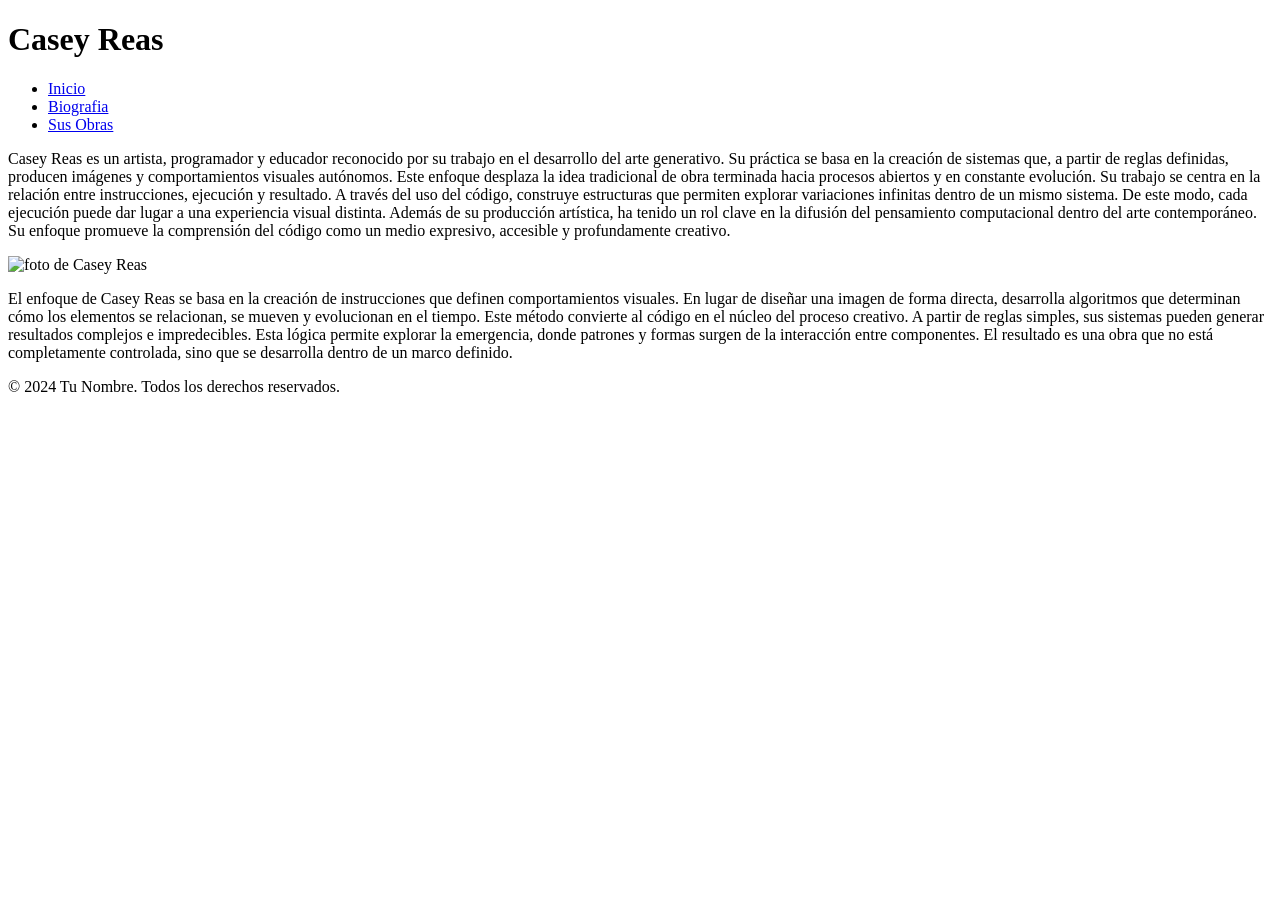
==== index.html @ 12f9adff "estructura de la pagina" ====
<!DOCTYPE html>
<html lang="es">
<head>
    <meta charset="UTF-8">
    <title>pagina principal</title>
    <link rel="stylesheet" href="style.css">
    <link rel="preconnect" href="https://fonts.googleapis.com">
    <link rel="preconnect" href="https://fonts.gstatic.com" crossorigin>
    <link href="https://fonts.googleapis.com/css2?family=Arvo:ital,wght@0,400;0,700;1,400;1,700&display=swap" rel="stylesheet">
</head>
<body>
    <header>
        <h1>Casey Reas</h1>
        <nav>
            <ul>
                <li><a href="index.html">Inicio</a></li>
                <li><a href="biografia.html">Biografia</a></li>
                <li><a href="obras.html">Sus Obras</a></li>
            </ul>
        </nav>
    </header>

    <section>
        <p>Casey Reas es un artista, programador y educador reconocido por su trabajo en el desarrollo del arte generativo. Su práctica se basa en la creación de sistemas que, a partir de reglas definidas, producen imágenes y comportamientos visuales autónomos. Este enfoque desplaza la idea tradicional de obra terminada hacia procesos abiertos y en constante evolución.
            Su trabajo se centra en la relación entre instrucciones, ejecución y resultado. A través del uso del código, construye estructuras que permiten explorar variaciones infinitas dentro de un mismo sistema. De este modo, cada ejecución puede dar lugar a una experiencia visual distinta.
            Además de su producción artística, ha tenido un rol clave en la difusión del pensamiento computacional dentro del arte contemporáneo. Su enfoque promueve la comprensión del código como un medio expresivo, accesible y profundamente creativo.</p>
    </section>

    <img src="imagenes/reas-1.jpg" alt="foto de Casey Reas">

    <section>
        <p>El enfoque de Casey Reas se basa en la creación de instrucciones que definen comportamientos visuales. En lugar de diseñar una imagen de forma directa, desarrolla algoritmos que determinan cómo los elementos se relacionan, se mueven y evolucionan en el tiempo. Este método convierte al código en el núcleo del proceso creativo.
            A partir de reglas simples, sus sistemas pueden generar resultados complejos e impredecibles. Esta lógica permite explorar la emergencia, donde patrones y formas surgen de la interacción entre componentes. El resultado es una obra que no está completamente controlada, sino que se desarrolla dentro de un marco definido.</p>
    </section>

    <footer>
        <p>&copy; 2024 Tu Nombre. Todos los derechos reservados.</p>
    </footer>
</body>
</html>
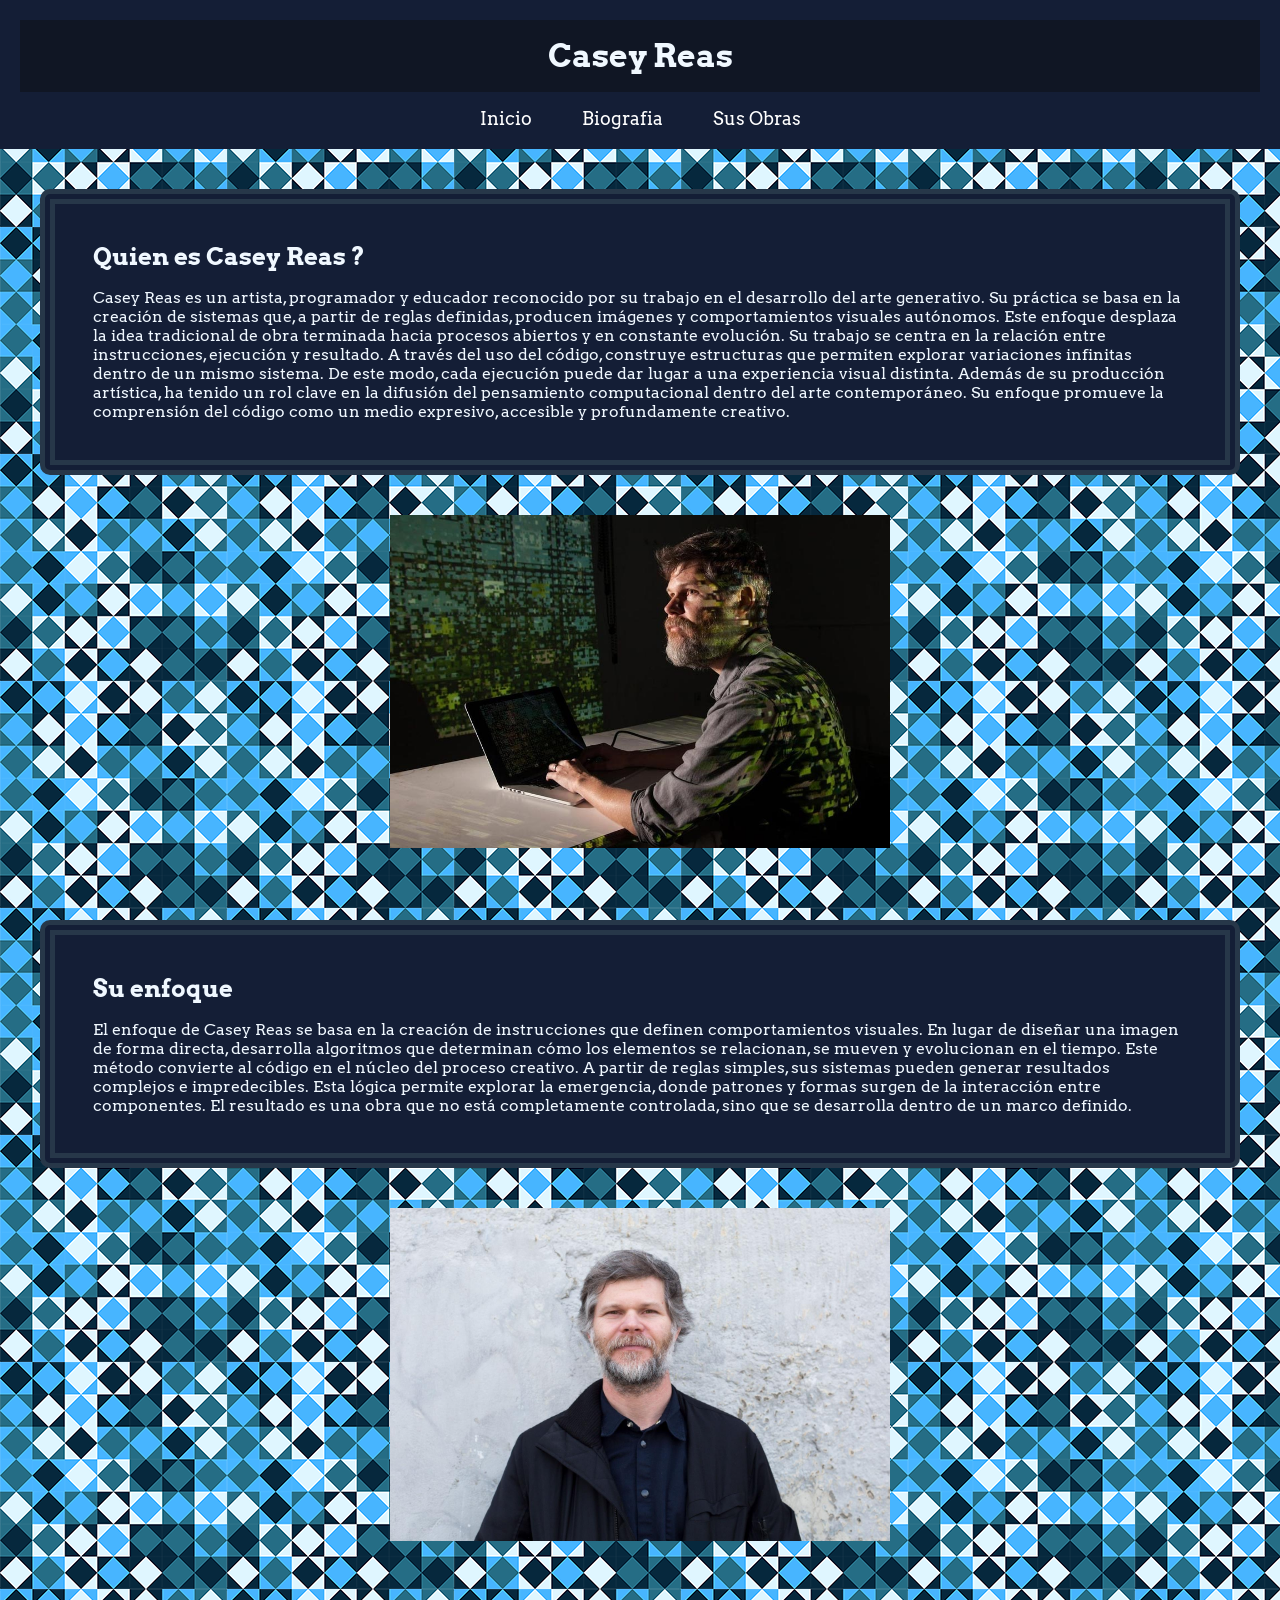
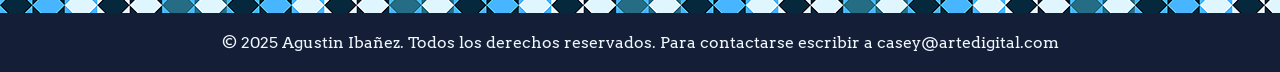
==== commit b0c57737: "Agregue la pagina de Biografia y actualizacion en el CSS" ====
--- a/index.html
+++ b/index.html
@@ -21,6 +21,7 @@
     </header>
 
     <section>
+        <h2>Quien es Casey Reas ?</h2>
         <p>Casey Reas es un artista, programador y educador reconocido por su trabajo en el desarrollo del arte generativo. Su práctica se basa en la creación de sistemas que, a partir de reglas definidas, producen imágenes y comportamientos visuales autónomos. Este enfoque desplaza la idea tradicional de obra terminada hacia procesos abiertos y en constante evolución.
             Su trabajo se centra en la relación entre instrucciones, ejecución y resultado. A través del uso del código, construye estructuras que permiten explorar variaciones infinitas dentro de un mismo sistema. De este modo, cada ejecución puede dar lugar a una experiencia visual distinta.
             Además de su producción artística, ha tenido un rol clave en la difusión del pensamiento computacional dentro del arte contemporáneo. Su enfoque promueve la comprensión del código como un medio expresivo, accesible y profundamente creativo.</p>
@@ -29,12 +30,17 @@
     <img src="imagenes/reas-1.jpg" alt="foto de Casey Reas">
 
     <section>
+        <h2>Su enfoque</h2>
         <p>El enfoque de Casey Reas se basa en la creación de instrucciones que definen comportamientos visuales. En lugar de diseñar una imagen de forma directa, desarrolla algoritmos que determinan cómo los elementos se relacionan, se mueven y evolucionan en el tiempo. Este método convierte al código en el núcleo del proceso creativo.
             A partir de reglas simples, sus sistemas pueden generar resultados complejos e impredecibles. Esta lógica permite explorar la emergencia, donde patrones y formas surgen de la interacción entre componentes. El resultado es una obra que no está completamente controlada, sino que se desarrolla dentro de un marco definido.</p>
     </section>
 
+    <img src="imagenes/reas-5.jpg" alt="foto de Casey Reas">
+
     <footer>
-        <p>&copy; 2024 Tu Nombre. Todos los derechos reservados.</p>
+        <p>&copy; 2025 Agustin Ibañez. Todos los derechos reservados.
+            Para contactarse escribir a casey@artedigital.com
+        </p>
     </footer>
 </body>
 </html>
--- a/style.css
+++ b/style.css
@@ -0,0 +1,207 @@
+.arvo-regular {
+  font-family: "Arvo", serif;
+  font-weight: 400;
+  font-style: normal;
+}
+
+.arvo-bold {
+  font-family: "Arvo", serif;
+  font-weight: 700;
+  font-style: normal;
+}
+
+.arvo-regular-italic {
+  font-family: "Arvo", serif;
+  font-weight: 400;
+  font-style: italic;
+}
+
+.arvo-bold-italic {
+  font-family: "Arvo", serif;
+  font-weight: 700;
+  font-style: italic;
+}
+
+
+* {
+    margin: 0;
+    padding: 0;
+    box-sizing: border-box;
+    font-family: 'arvo', sans-serif;
+}
+
+header{
+    background-color: #141E36;
+    padding: 20px;
+}
+
+nav ul {
+    list-style: none;
+    display: flex;
+    gap: 20px;
+    justify-content: center;
+}
+
+        
+nav ul li a {
+    color: white;
+    text-decoration: none;
+    font-size: 18px;
+    padding: 10px 15px;
+}
+        
+nav ul li a:hover {
+    background-color: #2980b9;
+    border-radius: 5px;
+}
+
+body{
+    background-image: url('imagenes/fondo.png');
+    background-repeat: repeat;
+}
+
+h1{
+    padding: 1rem;
+    text-align: center;
+    color: aliceblue;
+    background-color: #101624;
+    margin-bottom: 1rem;
+}
+
+h2{
+    color: aliceblue;
+    padding-bottom: 1rem;
+}
+
+section{
+    padding: 3%;
+    background-color: #141E36;
+    border: 15px double rgb(39, 55, 73);
+    margin-top: 40px;
+    margin-bottom: 40px;
+    margin-left: 40px;
+    margin-right: 40px;
+    border-radius: 10px;
+}
+
+section p{
+    color: aliceblue;
+}
+
+img{
+    width: 500px;
+    text-align: center;
+    display: block;
+    margin-left: auto;
+    margin-right: auto;
+    padding-bottom: 2rem;
+}
+
+footer{
+    background-color: #141E36;
+    padding: 20px;
+}
+
+footer p{
+    color: aliceblue;
+    text-align: center;
+}
+
+ .contenedor-hover {
+            display: flex;
+            gap: 30px;
+            align-items: flex-start;
+            min-height: 400px;
+        }
+
+        .imagen-container {
+            flex: 1;
+            position: relative;
+        }
+
+        .imagen-container img {
+            width: 100%;
+            max-width: 500px;
+            height: auto;
+            display: block;
+            margin: 0 auto;
+            border: 4px solid #141E36;
+            border-radius: 10px;
+            box-shadow: 0 5px 15px rgba(0,0,0,0.2);
+            transition: all 0.3s ease;
+            cursor: pointer;
+        }
+
+        .imagen-container img:hover {
+            transform: scale(1.02);
+            box-shadow: 0 8px 25px rgba(0,0,0,0.3);
+        }
+
+        .aside-hover {
+            flex: 1;
+            background-color: #f8f9fa;
+            padding: 20px;
+            border-left: 4px solid #141E36;
+            border-radius: 8px;
+            box-shadow: 0 2px 8px rgba(0,0,0,0.1);
+            
+            opacity: 0;
+            visibility: hidden;
+            transition: all 0.4s ease-in-out;
+            transform: translateX(20px);
+        }
+
+        .imagen-container:hover ~ .aside-hover,
+        .imagen-container:has(~ .aside-hover):hover .aside-hover {
+            opacity: 1;
+            visibility: visible;
+            transform: translateX(0);
+        }
+
+        .grupo-hover:hover .aside-hover {
+            opacity: 1;
+            visibility: visible;
+            transform: translateX(0);
+        }
+
+        .grupo-hover {
+            display: flex;
+            gap: 30px;
+            align-items: flex-start;
+        }
+
+        .aside-hover h3 {
+            color: #141E36;
+            margin-bottom: 15px;
+            font-size: 24px;
+        }
+
+        .aside-hover p {
+            color: #555;
+            line-height: 1.6;
+            margin-bottom: 15px;
+        }
+
+        .aside-hover ul {
+            margin-left: 20px;
+            color: #555;
+        }
+
+        .aside-hover li {
+            margin: 8px 0;
+        }
+
+        footer {
+            background-color: #141E36;
+            padding: 20px;
+            margin-top: 40px;
+        }
+
+        footer p {
+            color: aliceblue;
+            text-align: center;
+        }
+
+a{
+    color: aliceblue;
+}
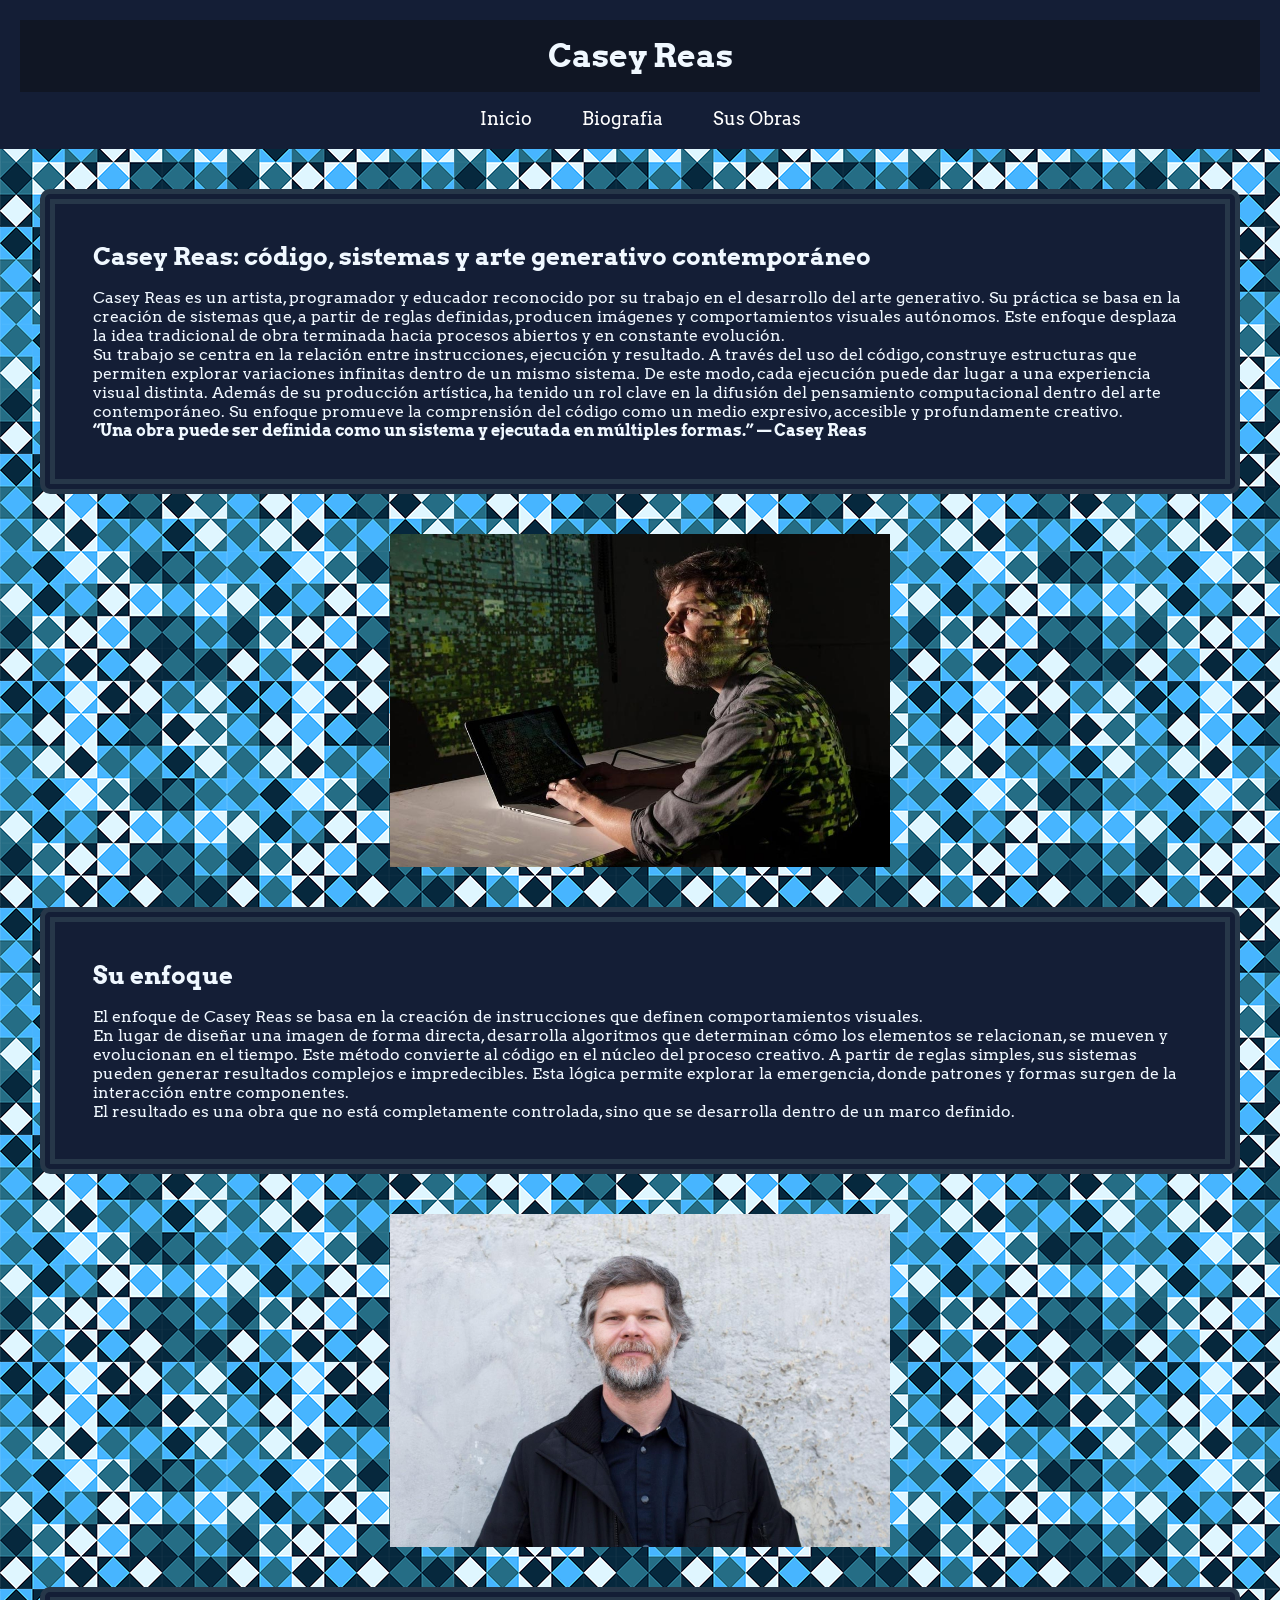
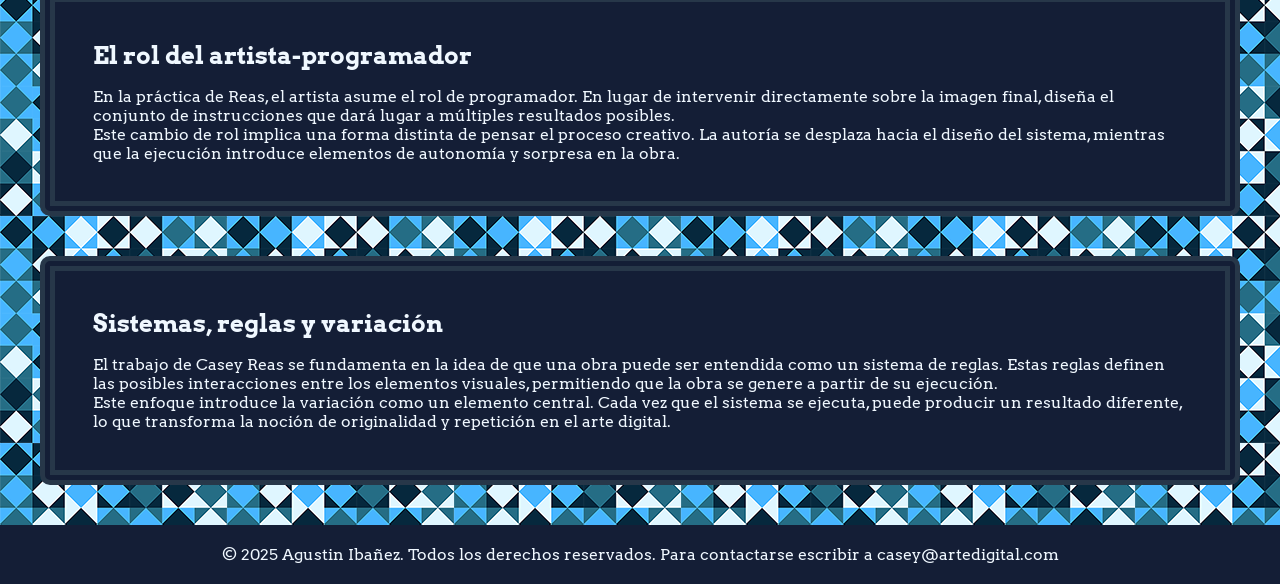
==== commit 1d3bcec4: "Se agrego la pagina de Obras, implementacion de prueba del video y detalles del css" ====
--- a/index.html
+++ b/index.html
@@ -21,21 +21,37 @@
     </header>
 
     <section>
-        <h2>Quien es Casey Reas ?</h2>
-        <p>Casey Reas es un artista, programador y educador reconocido por su trabajo en el desarrollo del arte generativo. Su práctica se basa en la creación de sistemas que, a partir de reglas definidas, producen imágenes y comportamientos visuales autónomos. Este enfoque desplaza la idea tradicional de obra terminada hacia procesos abiertos y en constante evolución.
-            Su trabajo se centra en la relación entre instrucciones, ejecución y resultado. A través del uso del código, construye estructuras que permiten explorar variaciones infinitas dentro de un mismo sistema. De este modo, cada ejecución puede dar lugar a una experiencia visual distinta.
+        <h2>Casey Reas: código, sistemas y arte generativo contemporáneo</h2>
+        <p>Casey Reas es un artista, programador y educador reconocido por su trabajo en el desarrollo del arte generativo. Su práctica se basa en la creación de sistemas que, a partir de reglas definidas, producen imágenes y comportamientos visuales autónomos. Este enfoque desplaza la idea tradicional de obra terminada hacia procesos abiertos y en constante evolución.</p>
+        <p>Su trabajo se centra en la relación entre instrucciones, ejecución y resultado. A través del uso del código, construye estructuras que permiten explorar variaciones infinitas dentro de un mismo sistema. De este modo, cada ejecución puede dar lugar a una experiencia visual distinta.
             Además de su producción artística, ha tenido un rol clave en la difusión del pensamiento computacional dentro del arte contemporáneo. Su enfoque promueve la comprensión del código como un medio expresivo, accesible y profundamente creativo.</p>
+            
+        <p><strong>“Una obra puede ser definida como un sistema y ejecutada en múltiples formas.” — Casey Reas</strong></p>
     </section>
 
     <img src="imagenes/reas-1.jpg" alt="foto de Casey Reas">
 
     <section>
         <h2>Su enfoque</h2>
-        <p>El enfoque de Casey Reas se basa en la creación de instrucciones que definen comportamientos visuales. En lugar de diseñar una imagen de forma directa, desarrolla algoritmos que determinan cómo los elementos se relacionan, se mueven y evolucionan en el tiempo. Este método convierte al código en el núcleo del proceso creativo.
-            A partir de reglas simples, sus sistemas pueden generar resultados complejos e impredecibles. Esta lógica permite explorar la emergencia, donde patrones y formas surgen de la interacción entre componentes. El resultado es una obra que no está completamente controlada, sino que se desarrolla dentro de un marco definido.</p>
+        <p>El enfoque de Casey Reas se basa en la creación de instrucciones que definen comportamientos visuales.</p>
+        <p>En lugar de diseñar una imagen de forma directa, desarrolla algoritmos que determinan cómo los elementos se relacionan, se mueven y evolucionan en el tiempo. Este método convierte al código en el núcleo del proceso creativo.
+            A partir de reglas simples, sus sistemas pueden generar resultados complejos e impredecibles. Esta lógica permite explorar la emergencia, donde patrones y formas surgen de la interacción entre componentes.</p>
+        <p> El resultado es una obra que no está completamente controlada, sino que se desarrolla dentro de un marco definido.</p>
     </section>
 
     <img src="imagenes/reas-5.jpg" alt="foto de Casey Reas">
+
+    <section>
+        <h2>El rol del artista-programador</h2>
+        <p>En la práctica de Reas, el artista asume el rol de programador. En lugar de intervenir directamente sobre la imagen final, diseña el conjunto de instrucciones que dará lugar a múltiples resultados posibles.</p>
+        <p>Este cambio de rol implica una forma distinta de pensar el proceso creativo. La autoría se desplaza hacia el diseño del sistema, mientras que la ejecución introduce elementos de autonomía y sorpresa en la obra.</p>
+    </section>
+
+    <section>
+        <h2>Sistemas, reglas y variación</h2>
+        <p>El trabajo de Casey Reas se fundamenta en la idea de que una obra puede ser entendida como un sistema de reglas. Estas reglas definen las posibles interacciones entre los elementos visuales, permitiendo que la obra se genere a partir de su ejecución.</p>
+        <p>Este enfoque introduce la variación como un elemento central. Cada vez que el sistema se ejecuta, puede producir un resultado diferente, lo que transforma la noción de originalidad y repetición en el arte digital.</p>
+    </section>
 
     <footer>
         <p>&copy; 2025 Agustin Ibañez. Todos los derechos reservados.
--- a/style.css
+++ b/style.css
@@ -94,7 +94,6 @@
     display: block;
     margin-left: auto;
     margin-right: auto;
-    padding-bottom: 2rem;
 }
 
 footer{
@@ -107,101 +106,166 @@
     text-align: center;
 }
 
- .contenedor-hover {
-            display: flex;
-            gap: 30px;
-            align-items: flex-start;
-            min-height: 400px;
-        }
-
-        .imagen-container {
-            flex: 1;
-            position: relative;
-        }
-
-        .imagen-container img {
-            width: 100%;
-            max-width: 500px;
-            height: auto;
-            display: block;
-            margin: 0 auto;
-            border: 4px solid #141E36;
-            border-radius: 10px;
-            box-shadow: 0 5px 15px rgba(0,0,0,0.2);
-            transition: all 0.3s ease;
-            cursor: pointer;
-        }
-
-        .imagen-container img:hover {
-            transform: scale(1.02);
-            box-shadow: 0 8px 25px rgba(0,0,0,0.3);
-        }
-
-        .aside-hover {
-            flex: 1;
-            background-color: #f8f9fa;
-            padding: 20px;
-            border-left: 4px solid #141E36;
-            border-radius: 8px;
-            box-shadow: 0 2px 8px rgba(0,0,0,0.1);
-            
-            opacity: 0;
-            visibility: hidden;
-            transition: all 0.4s ease-in-out;
-            transform: translateX(20px);
-        }
-
-        .imagen-container:hover ~ .aside-hover,
-        .imagen-container:has(~ .aside-hover):hover .aside-hover {
-            opacity: 1;
-            visibility: visible;
-            transform: translateX(0);
-        }
-
-        .grupo-hover:hover .aside-hover {
-            opacity: 1;
-            visibility: visible;
-            transform: translateX(0);
-        }
-
-        .grupo-hover {
-            display: flex;
-            gap: 30px;
-            align-items: flex-start;
-        }
-
-        .aside-hover h3 {
-            color: #141E36;
-            margin-bottom: 15px;
-            font-size: 24px;
-        }
-
-        .aside-hover p {
-            color: #555;
-            line-height: 1.6;
-            margin-bottom: 15px;
-        }
-
-        .aside-hover ul {
-            margin-left: 20px;
-            color: #555;
-        }
-
-        .aside-hover li {
-            margin: 8px 0;
-        }
-
-        footer {
-            background-color: #141E36;
-            padding: 20px;
-            margin-top: 40px;
-        }
-
-        footer p {
-            color: aliceblue;
-            text-align: center;
-        }
+.contenedor-hover {
+    display: flex;
+    gap: 30px;
+    align-items: flex-start;
+    min-height: 400px;
+}
+
+.imagen-container {
+    flex: 1;
+    position: relative;
+}
+
+.imagen-container img {
+    width: 100%;
+    max-width: 500px;
+    height: auto;
+    display: block;
+    margin: 0 auto;
+    border: 4px solid #141E36;
+    border-radius: 10px;
+    box-shadow: 0 5px 15px rgba(0,0,0,0.2);
+    transition: all 0.3s ease;
+    cursor: pointer;
+}
+
+.imagen-container img:hover {
+    transform: scale(1.02);
+    box-shadow: 0 8px 25px rgba(0,0,0,0.3);
+}
+
+.aside-hover {
+    flex: 1;
+    background-color: #f8f9fa;
+    padding: 20px;
+    border-left: 4px solid #141E36;
+    border-radius: 8px;
+    box-shadow: 0 2px 8px rgba(0,0,0,0.1);       
+    opacity: 0;
+    visibility: hidden;
+    transition: all 0.4s ease-in-out;
+    transform: translateX(20px);
+}
+
+.imagen-container:hover ~ .aside-hover,
+.imagen-container:has(~ .aside-hover):hover .aside-hover {
+    opacity: 1;
+    visibility: visible;
+    transform: translateX(0);
+}
+
+.grupo-hover:hover .aside-hover {
+    opacity: 1;
+    visibility: visible;
+    transform: translateX(0);
+}
+
+.grupo-hover {
+    display: flex;
+    gap: 30px;
+    align-items: flex-start;
+}
+
+.aside-hover h3 {
+    color: #141E36;
+    margin-bottom: 15px;
+    font-size: 24px;
+}
+
+.aside-hover p {
+    color: #555;
+    line-height: 1.6;
+    margin-bottom: 15px;
+}
+
+.aside-hover ul {
+    margin-left: 20px;
+    color: #555;
+}
+
+.aside-hover li {
+    margin: 8px 0;
+}
+
+footer {
+    background-color: #141E36;
+    padding: 20px;
+    margin-top: 40px;
+}
+
+footer p {
+    color: aliceblue;
+    text-align: center;
+}
 
 a{
     color: aliceblue;
+}
+
+.obras-container {
+    max-width: 1200px;
+    margin: 0 auto;
+    padding: 20px;
+}
+
+.obra-item {
+    display: flex;
+    gap: 50px;
+    align-items: center;
+    background-color: #141E36;
+    border: 2px solid rgb(39, 55, 73);
+    border-radius: 15px;
+    margin-bottom: 50px;
+    padding: 30px;
+    transition: all 0.3s ease;
+}
+
+.obra-item:hover {
+    transform: translateY(-5px);
+    box-shadow: 0 10px 30px rgba(0,0,0,0.3);
+}
+
+.obra-texto {
+    flex: 1;
+    color: aliceblue;
+}
+
+.obra-texto h2 {
+    color: #ffd700;
+    font-size: 28px;
+    margin-bottom: 15px;
+}
+
+.obra-texto p {
+    line-height: 1.6;
+    margin-bottom: 10px;
+}
+
+.obra-imagenes {
+    flex: 1;
+    text-align: center;
+}
+
+.obra-imagenes img {
+    width: 100%;
+    max-width: 400px;
+    height: auto;
+    box-shadow: 0 5px 15px rgba(0,0,0,0.3);
+    transition: all 0.3s ease;
+}
+
+.obra-imagenes img:hover {
+    transform: scale(1.03);
+    border-color: #ff6b6b;
+}
+
+section ul{
+    list-style: none;
+}
+
+
+section ul li{
+    color: #f8f9fa;
 }
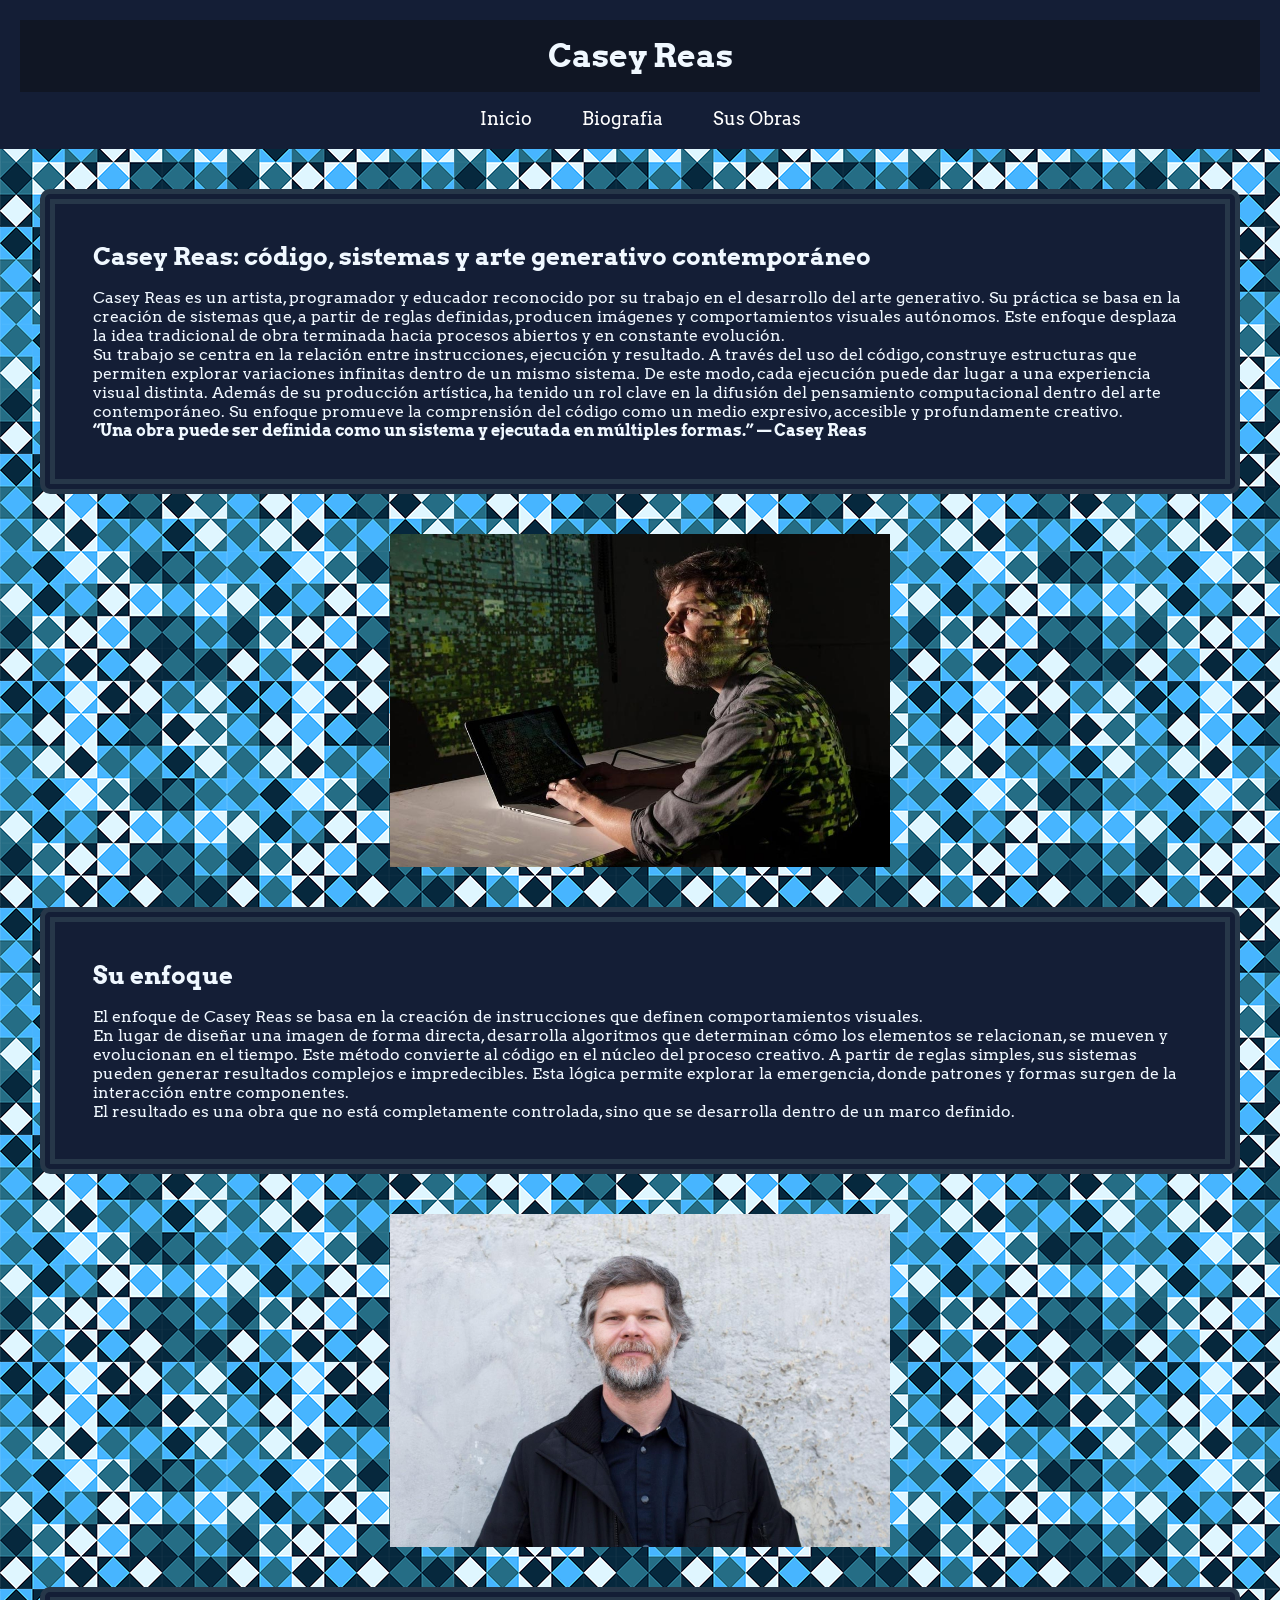
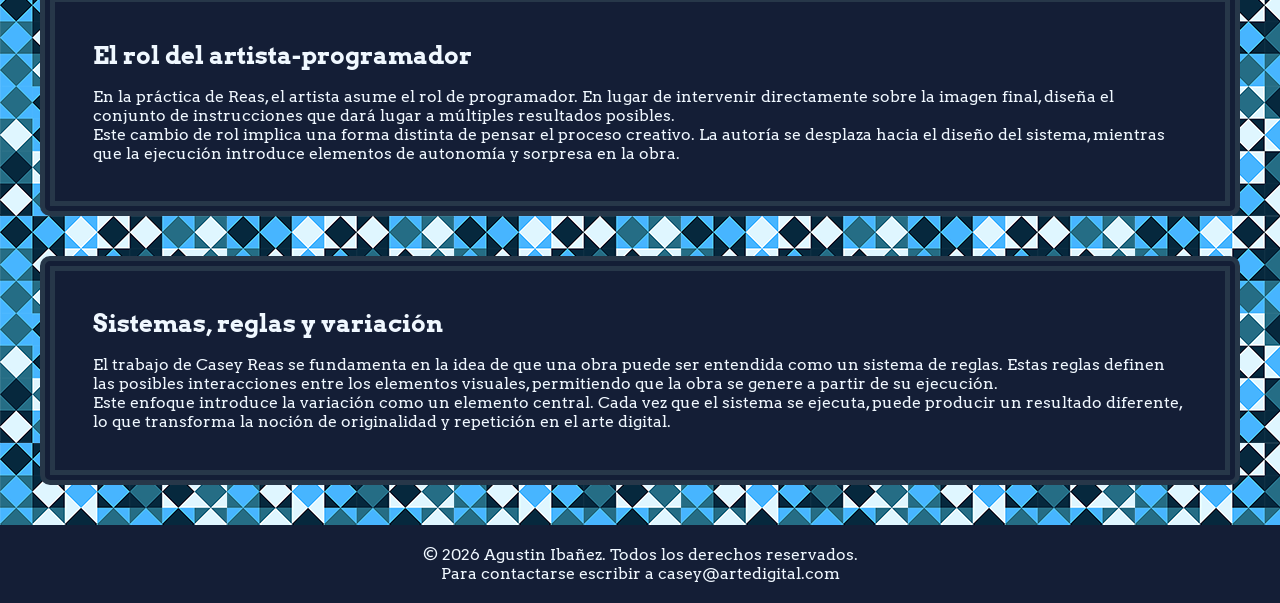
==== commit 72426ea8: "Version Final" ====
--- a/index.html
+++ b/index.html
@@ -54,9 +54,8 @@
     </section>
 
     <footer>
-        <p>&copy; 2025 Agustin Ibañez. Todos los derechos reservados.
-            Para contactarse escribir a casey@artedigital.com
-        </p>
+        <p>&copy; 2026 Agustin Ibañez. Todos los derechos reservados.</p>
+        <p>Para contactarse escribir a <mailto>casey@artedigital.com</mailto></p>
     </footer>
 </body>
 </html>
--- a/style.css
+++ b/style.css
@@ -1,66 +1,65 @@
 .arvo-regular {
-  font-family: "Arvo", serif;
-  font-weight: 400;
-  font-style: normal;
+    font-family: "Arvo", serif;
+    font-weight: 400;
+    font-style: normal;
 }
 
 .arvo-bold {
-  font-family: "Arvo", serif;
-  font-weight: 700;
-  font-style: normal;
+    font-family: "Arvo", serif;
+    font-weight: 700;
+    font-style: normal;
 }
 
 .arvo-regular-italic {
-  font-family: "Arvo", serif;
-  font-weight: 400;
-  font-style: italic;
+    font-family: "Arvo", serif;
+    font-weight: 400;
+    font-style: italic;
 }
 
 .arvo-bold-italic {
-  font-family: "Arvo", serif;
-  font-weight: 700;
-  font-style: italic;
-}
-
+    font-family: "Arvo", serif;
+    font-weight: 700;
+    font-style: italic;
+}
 
 * {
     margin: 0;
     padding: 0;
     box-sizing: border-box;
-    font-family: 'arvo', sans-serif;
-}
-
-header{
-    background-color: #141E36;
-    padding: 20px;
+    font-family: 'Arvo', serif;
+}
+
+header {
+    background-color: #141E36;
+    padding: 1.25rem;
 }
 
 nav ul {
     list-style: none;
     display: flex;
-    gap: 20px;
+    gap: 1.25rem;
     justify-content: center;
-}
-
-        
+    flex-wrap: wrap;
+}
+
 nav ul li a {
     color: white;
     text-decoration: none;
-    font-size: 18px;
-    padding: 10px 15px;
-}
-        
+    font-size: 1.125rem;
+    padding: 0.625rem 0.9375rem;
+}
+
 nav ul li a:hover {
     background-color: #2980b9;
-    border-radius: 5px;
-}
-
-body{
+    border-radius: 0.3125rem;
+}
+
+body {
     background-image: url('imagenes/fondo.png');
     background-repeat: repeat;
 }
 
-h1{
+h1 {
     padding: 1rem;
     text-align: center;
     color: aliceblue;
@@ -68,49 +67,53 @@
     margin-bottom: 1rem;
 }
 
-h2{
+h2 {
     color: aliceblue;
     padding-bottom: 1rem;
 }
 
-section{
+section {
     padding: 3%;
     background-color: #141E36;
-    border: 15px double rgb(39, 55, 73);
-    margin-top: 40px;
-    margin-bottom: 40px;
-    margin-left: 40px;
-    margin-right: 40px;
-    border-radius: 10px;
-}
-
-section p{
-    color: aliceblue;
-}
-
-img{
-    width: 500px;
+    border: 0.9375rem double rgb(39, 55, 73);
+    margin: 2.5rem;
+    border-radius: 0.625rem;
+}
+
+section p {
+    color: aliceblue;
+}
+
+/* IMÁGENES RESPONSIVAS */
+
+img {
+    width: 80%;
+    max-width: 31.25rem;
+    height: auto;
     text-align: center;
     display: block;
     margin-left: auto;
     margin-right: auto;
 }
 
-footer{
-    background-color: #141E36;
-    padding: 20px;
-}
-
-footer p{
-    color: aliceblue;
-    text-align: center;
-}
+footer {
+    background-color: #141E36;
+    padding: 1.25rem;
+}
+
+footer p {
+    color: aliceblue;
+    text-align: center;
+}
+
+/* CONTENEDOR HOVER */
+
 
 .contenedor-hover {
     display: flex;
-    gap: 30px;
+    gap: 1.875rem;
     align-items: flex-start;
-    min-height: 400px;
+    min-height: 25rem;
 }
 
 .imagen-container {
@@ -120,33 +123,33 @@
 
 .imagen-container img {
     width: 100%;
-    max-width: 500px;
+    max-width: 31.25rem;
     height: auto;
     display: block;
     margin: 0 auto;
-    border: 4px solid #141E36;
-    border-radius: 10px;
-    box-shadow: 0 5px 15px rgba(0,0,0,0.2);
+    border: 0.25rem solid #141E36;
+    border-radius: 0.625rem;
+    box-shadow: 0 0.3125rem 0.9375rem rgba(0,0,0,0.2);
     transition: all 0.3s ease;
     cursor: pointer;
 }
 
 .imagen-container img:hover {
     transform: scale(1.02);
-    box-shadow: 0 8px 25px rgba(0,0,0,0.3);
+    box-shadow: 0 0.5rem 1.5625rem rgba(0,0,0,0.3);
 }
 
 .aside-hover {
     flex: 1;
     background-color: #f8f9fa;
-    padding: 20px;
-    border-left: 4px solid #141E36;
-    border-radius: 8px;
-    box-shadow: 0 2px 8px rgba(0,0,0,0.1);       
+    padding: 1.25rem;
+    border-left: 0.25rem solid #141E36;
+    border-radius: 0.5rem;
+    box-shadow: 0 0.125rem 0.5rem rgba(0,0,0,0.1);
     opacity: 0;
     visibility: hidden;
     transition: all 0.4s ease-in-out;
-    transform: translateX(20px);
+    transform: translateX(1.25rem);
 }
 
 .imagen-container:hover ~ .aside-hover,
@@ -164,35 +167,35 @@
 
 .grupo-hover {
     display: flex;
-    gap: 30px;
+    gap: 1.875rem; 
     align-items: flex-start;
 }
 
 .aside-hover h3 {
     color: #141E36;
-    margin-bottom: 15px;
-    font-size: 24px;
+    margin-bottom: 0.9375rem;
+    font-size: 1.5rem;
 }
 
 .aside-hover p {
     color: #555;
     line-height: 1.6;
-    margin-bottom: 15px;
+    margin-bottom: 0.9375rem;
 }
 
 .aside-hover ul {
-    margin-left: 20px;
+    margin-left: 1.25rem;
     color: #555;
 }
 
 .aside-hover li {
-    margin: 8px 0;
+    margin: 0.5rem 0;
 }
 
 footer {
     background-color: #141E36;
-    padding: 20px;
-    margin-top: 40px;
+    padding: 1.25rem;
+    margin-top: 2.5rem;
 }
 
 footer p {
@@ -200,31 +203,34 @@
     text-align: center;
 }
 
-a{
-    color: aliceblue;
-}
+a {
+    color: aliceblue;
+}
+
+
+/* OBRAS CONTAINER */
 
 .obras-container {
-    max-width: 1200px;
+    max-width: 75rem;
     margin: 0 auto;
-    padding: 20px;
+    padding: 1.25rem;
 }
 
 .obra-item {
     display: flex;
-    gap: 50px;
+    gap: 3.125rem;
     align-items: center;
     background-color: #141E36;
-    border: 2px solid rgb(39, 55, 73);
-    border-radius: 15px;
-    margin-bottom: 50px;
-    padding: 30px;
+    border: 0.125rem solid rgb(39, 55, 73);
+    border-radius: 0.9375rem;
+    margin-bottom: 3.125rem;
+    padding: 1.875rem; 
     transition: all 0.3s ease;
 }
 
 .obra-item:hover {
-    transform: translateY(-5px);
-    box-shadow: 0 10px 30px rgba(0,0,0,0.3);
+    transform: translateY(-0.3125rem);
+    box-shadow: 0 0.625rem 1.875rem rgba(0,0,0,0.3);
 }
 
 .obra-texto {
@@ -234,13 +240,14 @@
 
 .obra-texto h2 {
     color: #ffd700;
-    font-size: 28px;
-    margin-bottom: 15px;
+    font-size: 1.75rem;
+    margin-bottom: 0.9375rem;
 }
 
 .obra-texto p {
+    color: aliceblue;
     line-height: 1.6;
-    margin-bottom: 10px;
+    margin-bottom: 0.625rem;
 }
 
 .obra-imagenes {
@@ -250,9 +257,11 @@
 
 .obra-imagenes img {
     width: 100%;
-    max-width: 400px;
+    max-width: 25rem;
     height: auto;
-    box-shadow: 0 5px 15px rgba(0,0,0,0.3);
+    border: 0.25rem solid #ffd700;
+    border-radius: 0.625rem;
+    box-shadow: 0 0.3125rem 0.9375rem rgba(0,0,0,0.3);
     transition: all 0.3s ease;
 }
 
@@ -261,11 +270,10 @@
     border-color: #ff6b6b;
 }
 
-section ul{
+section ul {
     list-style: none;
 }
 
-
-section ul li{
+section ul li {
     color: #f8f9fa;
 }
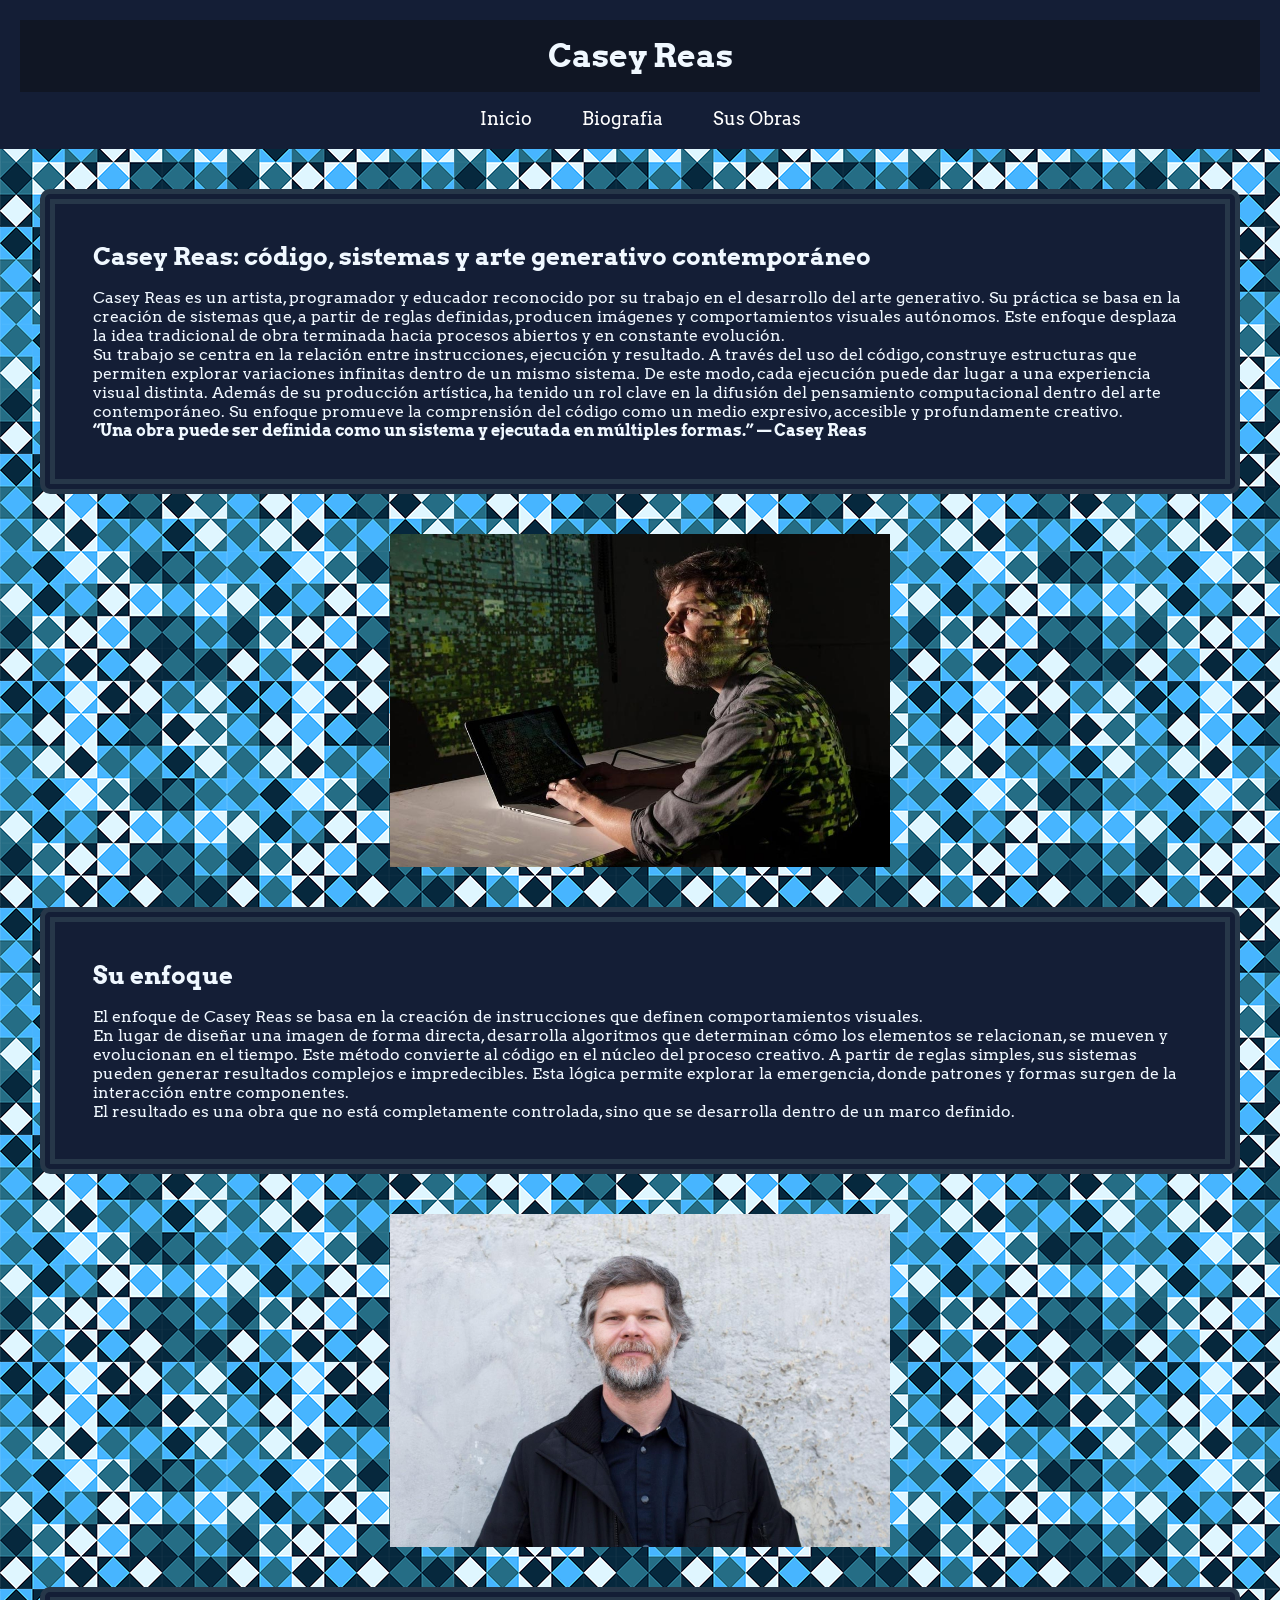
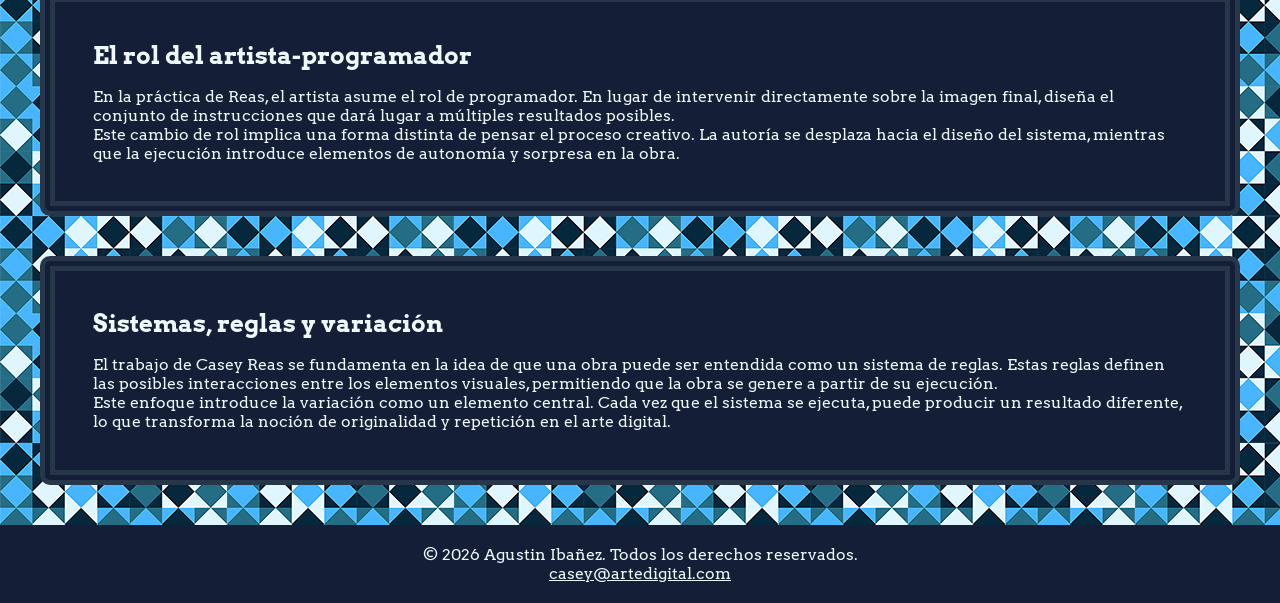
==== commit 391ff608: "Version con correcion de IA" ====
--- a/index.html
+++ b/index.html
@@ -55,7 +55,7 @@
 
     <footer>
         <p>&copy; 2026 Agustin Ibañez. Todos los derechos reservados.</p>
-        <p>Para contactarse escribir a <mailto>casey@artedigital.com</mailto></p>
+        <p><a href="mailto:casey@artedigital.com">casey@artedigital.com</a></p>
     </footer>
 </body>
 </html>
--- a/style.css
+++ b/style.css
@@ -95,17 +95,6 @@
     margin-left: auto;
     margin-right: auto;
 }
-
-footer {
-    background-color: #141E36;
-    padding: 1.25rem;
-}
-
-footer p {
-    color: aliceblue;
-    text-align: center;
-}
-
 /* CONTENEDOR HOVER */
 
 
@@ -159,11 +148,7 @@
     transform: translateX(0);
 }
 
-.grupo-hover:hover .aside-hover {
-    opacity: 1;
-    visibility: visible;
-    transform: translateX(0);
-}
+
 
 .grupo-hover {
     display: flex;
